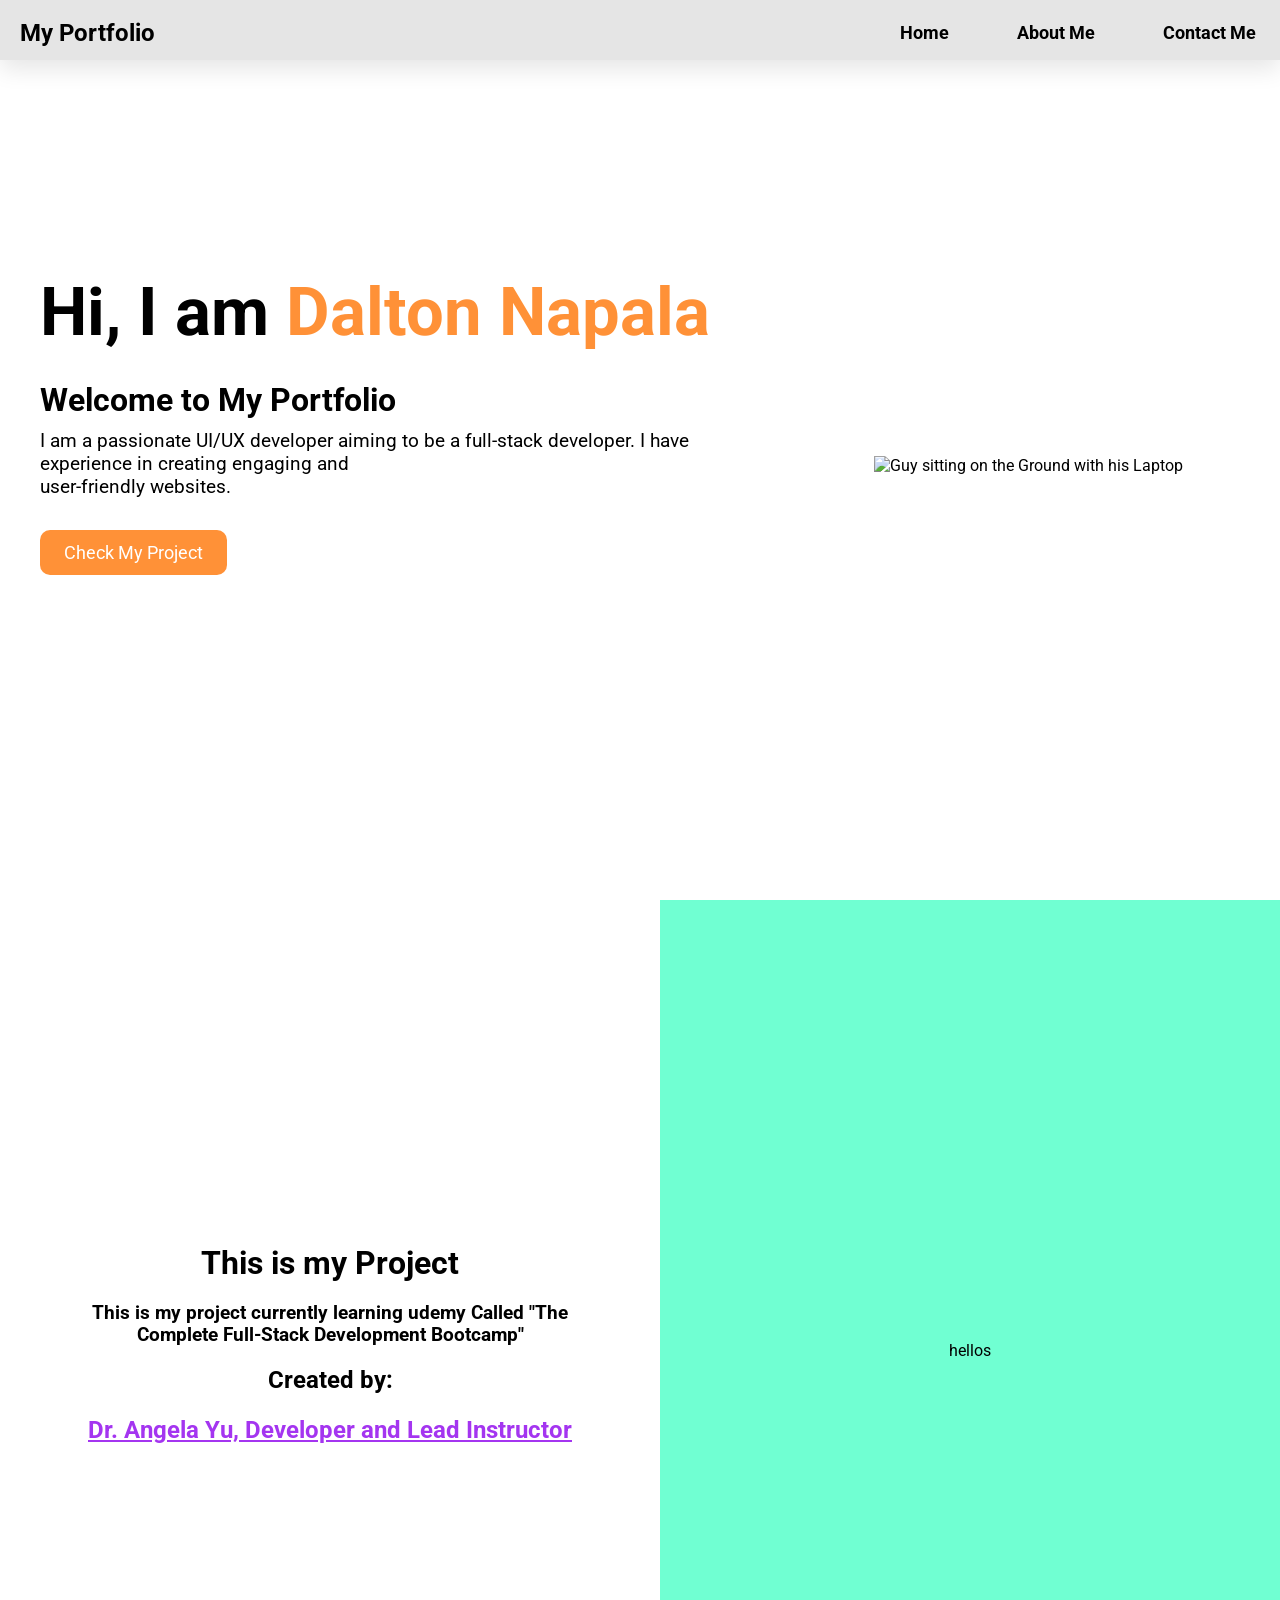
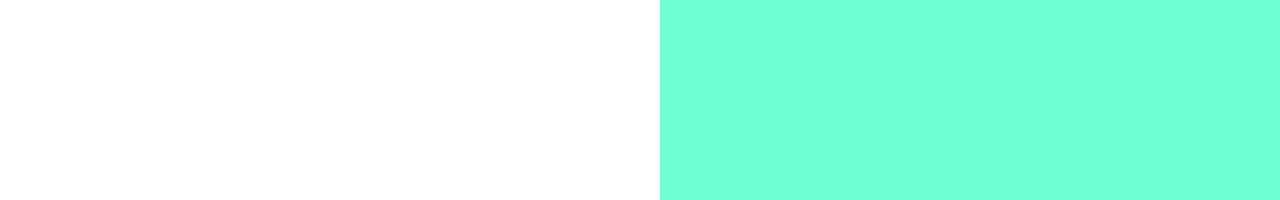
==== index.html @ fb0c99c3 "Update" ====
<!-- TODO 1: Create the HTML Boilerplate -->

<!-- TODO 2: Add Your previous projects' HTML into the public folder -->

<!-- TODO 3: Take screenshots of your project previews and add the images to the images folder -->

<!-- TODO 4: Add titles/subtitles etc. -->

<!-- TODO 5: Add a link to the project pages -->

<!-- TODO 6: Add images to show the project previews
HINT for TODO 6: You can use the height attribute set to 200 to make the image smaller:
https://developer.mozilla.org/en-US/docs/Web/HTML/Element/img#attr-height -->

<!-- TODO 7: Add the Contact Me and About Me page links -->

<!DOCTYPE html>
<html lang="en">
<head>
    <meta charset="UTF-8">
    <meta name="viewport" content="width=device-width, initial-scale=1.0">
    <title>My Portfolio</title>
    <link rel="stylesheet" type="text/css" href="./css/style.css">
    <link rel="preconnect" href="https://fonts.googleapis.com">
    <link rel="preconnect" href="https://fonts.gstatic.com" crossorigin>
    <link href="https://fonts.googleapis.com/css2?family=Roboto:ital,wght@0,100..900;1,100..900&display=swap" rel="stylesheet">
</head>
<body>
    <div class="container">
        <nav>
            <h1>My Portfolio</h1>
            <ul>
                <li><a href="index.html">Home</a></li>
                <li><a href="./public/about.html">About Me</a></li>
                <li><a href="./public/contact.html">Contact Me</a></li>
            </ul>
        </nav>

        <div class="introduction">
            <div class="boxleft-intro">
                <h1 id="intro-name">Hi, I am <span id="myName">Dalton Napala</span> </h1> 
                <h1 style="margin-top: 30px;">Welcome to My Portfolio</h1>
                <p id="short-intro" style="margin-top: 10px;">I am a passionate UI/UX developer aiming to be a full-stack developer. I have experience in creating engaging and<br> user-friendly websites.</p>

                <div class="button-intro-section">
                    <a href="#target" class="button" id="scrollBtn">Check My Project</a>                
                </div>
            </div>
            <div class="boxright-intro">
                <img src="./assets/images/guy-laptop.png" alt="Guy sitting on the Ground with his Laptop">
            </div>
        </div>

    </div>

    <div class="container2"  id="target">
        <div class="boxleft-intro my-project-intro">
            <h1>This is my Project</h1>
            <h3 style="margin: 20px;">This is my project currently learning udemy Called "The Complete Full-Stack Development Bootcamp"</h3>
            <h2>Created by:<Span><a id="angelaUrl" href="https://www.udemy.com/course/the-complete-web-development-bootcamp/?couponCode=CP260817G2#instructor-1" target="_blank" >Dr. Angela Yu, Developer and Lead Instructor</a></Span></h2>
        </div>

        <div class="boxright-intro projects-showcase">hellos</div>
    </div>

    <script>

        const btn = document.getElementById('scrollBtn');
        const target = document.getElementById('target');

        btn.addEventListener('Click', ()=> target.scrollIntoView({behavior: 'Smooth'}));
    </script>
    
</body>
</html>
---- css/style.css ----
/* 
$mainColor: #70FFD2;
$secondaryColor: #FFFC8C;
$tertiaryColor: #FFCC4D;
$myBackgroundColor: #FF9137;
$myFont: Helvetica, sans-serif;
$myColor: red;
$myFontSize: 18px;
$myWidth: 680px;
 */

 html{
    scroll-behavior: smooth;
 }

*{
    margin: 0;
    padding: 0;
    box-sizing: border-box;
    font-family: 'Roboto', sans-serif;
}

button{
    padding: 10px 16px;
    border-radius: 15px;
    background-color: #70FFD2;
    border:2px solid #41b490;
    font-weight: bold;
    font-size: 18px;
    
}

ul{
    display: flex;
    list-style-type: none;
    justify-content: center;
    align-items: center;
    gap: 20px;
    font-size: 18px;
    font-weight: bold;
}
ol{
    list-style-type: none;
    font-size: 18px;
    display: flex;
    flex-direction: row;
    gap: 10px;
    padding: 10px;
}

ol li{
    padding: 10px 20px;
    border-radius: 10px;
    background-color: #FFCC4D;
}

a{
    display: inline-block;
    text-decoration: none;
    padding: 12px 24px;
    border-radius: 10px;
    color: black;
    transition: all 0.2s ease;
}
a:hover{
    color: white;
    background-color: #FF9137;
    transform: translateY(-3px);
    box-shadow: 0 6px 16px rgba(0, 0, 0, 0.25);

}

nav{
    background-color: rgba(0, 0, 0, 0.1);
    box-shadow: 0px 9px 23px rgba(0, 0, 0, 0.1);
    display: flex;
    justify-content:space-between;
    align-items:center;
    padding: 10px 0 5px 20px;
}

.container{
    background-image: url('../assets/images/Banner-face.png');
    background-size: cover;
    background-position: center;
    height: 100vh;
}

.introduction{
    display: flex;
    flex-direction: row;
    justify-content: space-between;
    align-items: center;
    height: 90%;
    text-align: center;
    flex-wrap: wrap;
}

.boxleft-intro{
    padding: 40px;
    width: 100%;
    height: 29rem;
    flex: 1.5;
    text-align: start;
}

#intro-name{
    font-size: 4.2rem;
    font-weight: bold;
}

#myName{
    color: #FF9137;
}

#short-intro{
    font-size: larger;
}

.boxright-intro{
    flex: 1;
    display: flex;
    justify-content: center;
    align-items: center;
    width: 70%;
    padding: 20px;
}

.button-intro-section{
    margin-top: 2em;
}

.button-intro-section > .button{
    background-color: #FF9137;
    font-size: 18px;
    color: white;
    
}

/* -------------------------------- Section 2 */

.container2{
    height: 100vh;
    display: flex;
    flex-direction: row;
    justify-content: space-between;
}

.my-project-intro{
    display: flex;
    flex: 1;
    height: inherit;
    flex-direction: column;
    justify-content: center;
    align-items: center;
    text-align: center;
}

#angelaUrl{
    margin-top: 10px;
    color: #A435F0;
    text-decoration: underline;
    transition: all 0.2s ease;
}

#angelaUrl:hover{
    color: white;
    background-color: #A435F0;

}

.projects-showcase{
    background-color: #70FFD2;
}
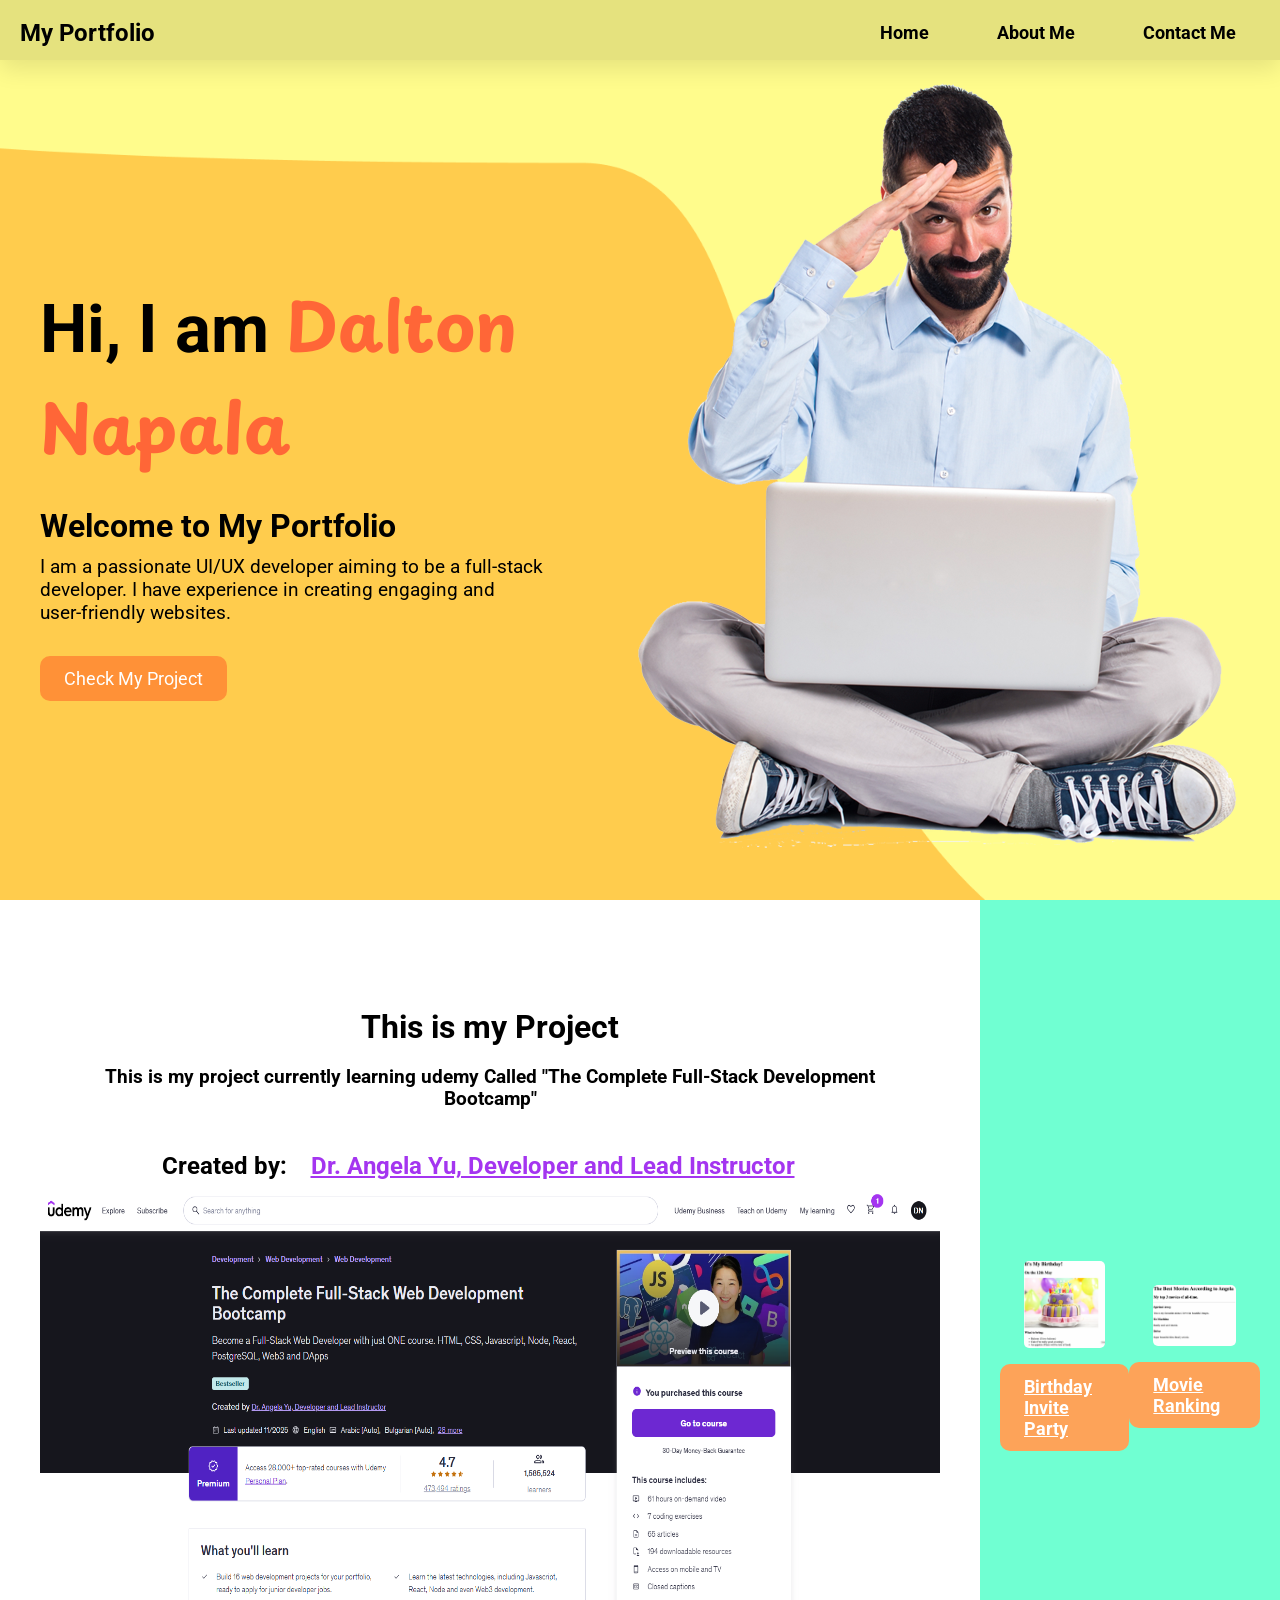
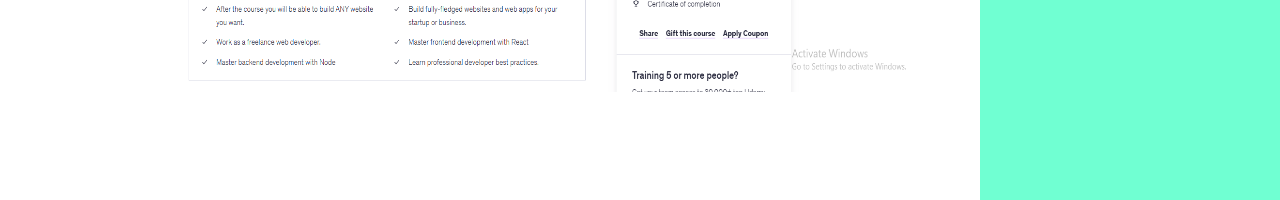
==== commit 490e0e30: "Website Update UI/UX Finish with the portfolio website with a complete UI/UX design as a beginner  A" ====
--- a/index.html
+++ b/index.html
@@ -23,16 +23,16 @@
     <link rel="stylesheet" type="text/css" href="./css/style.css">
     <link rel="preconnect" href="https://fonts.googleapis.com">
     <link rel="preconnect" href="https://fonts.gstatic.com" crossorigin>
-    <link href="https://fonts.googleapis.com/css2?family=Roboto:ital,wght@0,100..900;1,100..900&display=swap" rel="stylesheet">
+    <link href="https://fonts.googleapis.com/css2?family=Playpen+Sans:wght@100..800&family=Playwrite+BR+Guides&family=Roboto:ital,wght@0,100..900;1,100..900&display=swap" rel="stylesheet">
 </head>
 <body>
     <div class="container">
         <nav>
             <h1>My Portfolio</h1>
             <ul>
-                <li><a href="index.html">Home</a></li>
-                <li><a href="./public/about.html">About Me</a></li>
-                <li><a href="./public/contact.html">Contact Me</a></li>
+                <li><a href="index.html" class="top-nav-button">Home</a></li>
+                <li><a href="./public/about.html" class="top-nav-button">About Me</a></li>
+                <li><a href="./public/contact.html" class="top-nav-button">Contact Me</a></li>
             </ul>
         </nav>
 
@@ -58,13 +58,30 @@
             <h1>This is my Project</h1>
             <h3 style="margin: 20px;">This is my project currently learning udemy Called "The Complete Full-Stack Development Bootcamp"</h3>
             <h2>Created by:<Span><a id="angelaUrl" href="https://www.udemy.com/course/the-complete-web-development-bootcamp/?couponCode=CP260817G2#instructor-1" target="_blank" >Dr. Angela Yu, Developer and Lead Instructor</a></Span></h2>
+            <img src="./assets/images/udemy.png" alt="udemy page image to Dr.Angela Yu" width="900px" height="500px" >
         </div>
 
-        <div class="boxright-intro projects-showcase">hellos</div>
+        <div class="boxright-intro projects-showcase">
+            <div class="project-item project-item-1">
+                <a href="./public/birthday-invite.html" class="project-item-links-images">
+<img src="./assets/images/birthday-invite.png"  alt="Birthday Invite party page image">
+                </a>
+
+                <a href="./public/birthday-invite.html" class="project-item-links">Birthday Invite Party</a>
+            </div>
+
+              <div class="project-item project-item-2">
+                <a href="./public/birthday-invite.html" class="project-item-links-images">
+<img src="./assets/images/movie-ranking.png"  alt="Movie ranking page image">
+                </a>
+
+                <a href="./public/movie-ranking.html" class="project-item-links">Movie Ranking</a>
+            </div>
+        </div>
+        
     </div>
 
     <script>
-
         const btn = document.getElementById('scrollBtn');
         const target = document.getElementById('target');
 
--- a/css/style.css
+++ b/css/style.css
@@ -62,12 +62,13 @@
     color: black;
     transition: all 0.2s ease;
 }
-a:hover{
+
+
+.top-nav-button:hover{
     color: white;
     background-color: #FF9137;
     transform: translateY(-3px);
     box-shadow: 0 6px 16px rgba(0, 0, 0, 0.25);
-
 }
 
 nav{
@@ -76,7 +77,7 @@
     display: flex;
     justify-content:space-between;
     align-items:center;
-    padding: 10px 0 5px 20px;
+    padding: 10px 20px 5px 20px;
 }
 
 .container{
@@ -110,7 +111,8 @@
 }
 
 #myName{
-    color: #FF9137;
+    color: #ff6637;
+    font-family: "Playpen Sans", cursive;
 }
 
 #short-intro{
@@ -171,4 +173,47 @@
 
 .projects-showcase{
     background-color: #70FFD2;
-}+<<<<<<< Updated upstream
+}
+=======
+    display: flex;
+    flex-direction: row;
+    align-items: center;
+}
+
+.project-item{
+    display: flex;
+    flex-direction: column-reverse;
+    justify-content: center;
+    align-items: center;
+    margin: 10px;
+    border-radius: 24px;
+    border: 3px solid #328a6e;
+    width: 16rem;
+    height: 19rem;
+    background-color: #41b490;
+    overflow: hidden;
+}
+
+.project-item-links{
+    text-decoration: underline;
+    color: white;
+    font-size: 18px;
+    background-color: #fda359;
+    font-weight: bold;
+}
+
+.project-item-links:hover{
+    background-color: #FF9137;
+    color: white;
+    transform: translateY(-3px);
+    box-shadow: 0 6px 16px rgba(0, 0, 0, 0.25);
+}
+
+.project-item-links-images img{
+    border-radius: 5px;
+    width: 100%;
+    height: 100%;
+    object-fit: contain;
+}
+>>>>>>> Stashed changes
